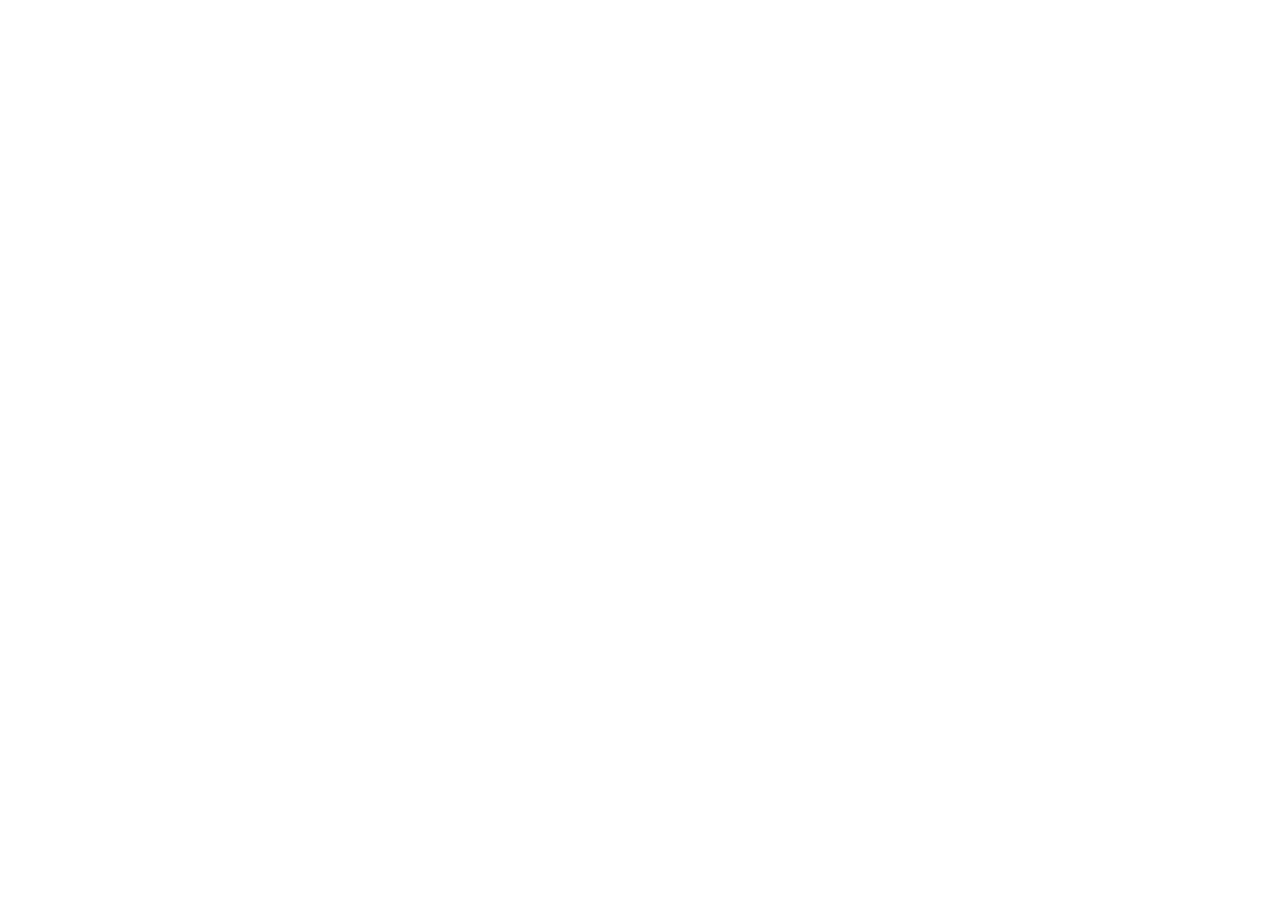
==== payment.html @ 71af873e "Add files via upload" ====
<!DOCTYPE html>
<html lang="pt-br">
<head>
    <meta charset="UTF-8">
    <meta name="viewport" content="width=device-width, initial-scale=1.0">
    <title>TN Fiber - Payment</title>
</head>
<body>
    
</body>
</html>
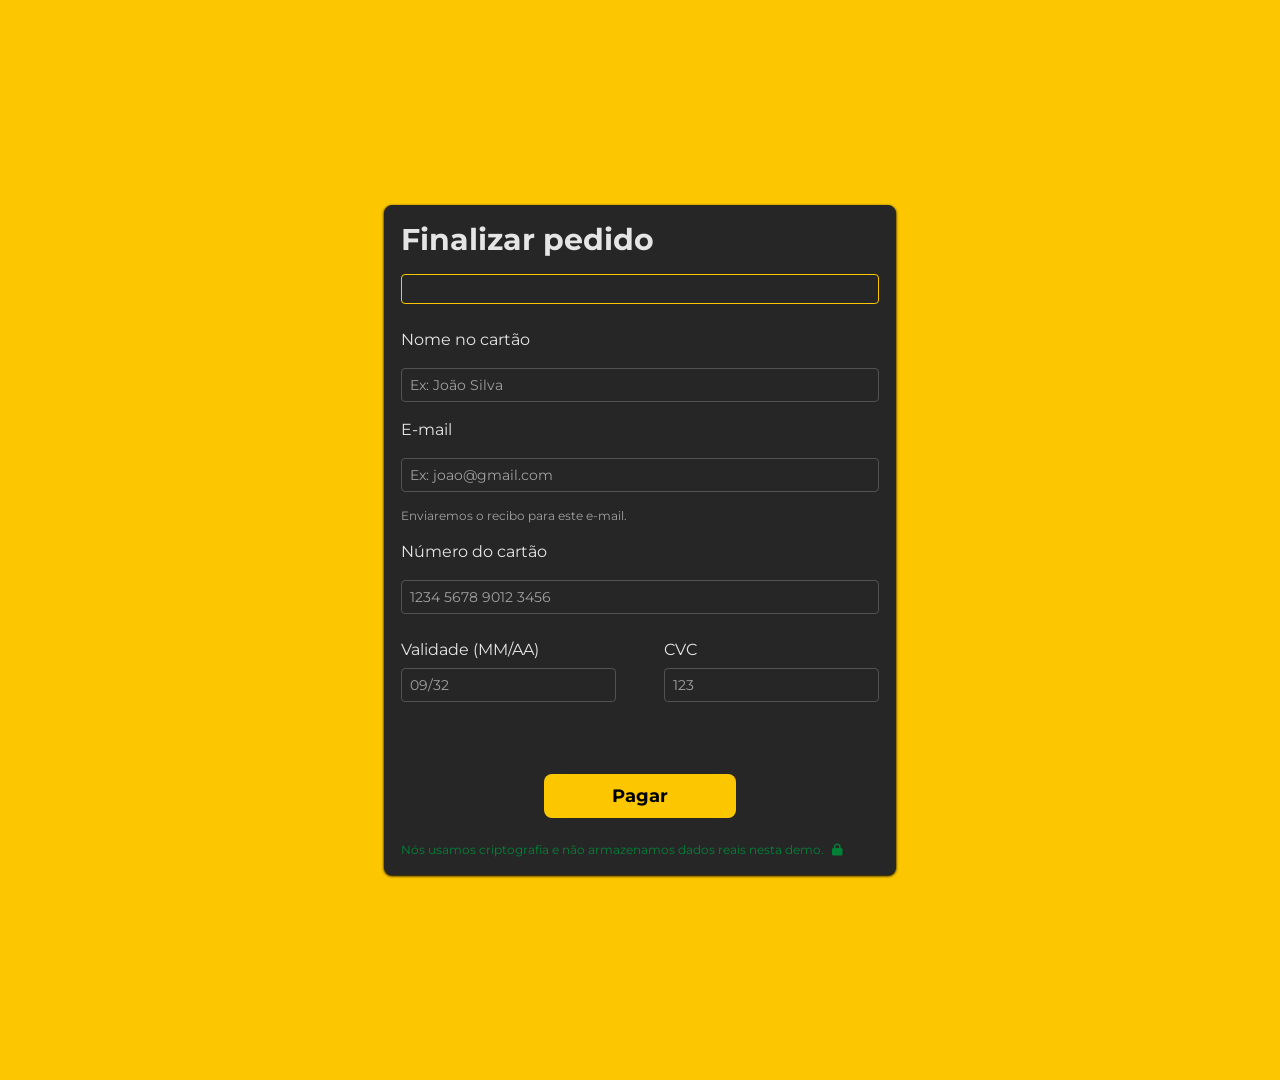
==== commit 9235229d: "Add files via upload" ====
--- a/payment.html
+++ b/payment.html
@@ -3,9 +3,105 @@
 <head>
     <meta charset="UTF-8">
     <meta name="viewport" content="width=device-width, initial-scale=1.0">
+
+    <!-- Google Fonts -->
+    <link rel="preconnect" href="https://fonts.googleapis.com">
+    <link rel="preconnect" href="https://fonts.gstatic.com" crossorigin>
+    <link href="https://fonts.googleapis.com/css2?family=Cinzel:wght@400..900&family=Google+Sans+Code:ital,wght@0,300..800;1,300..800&family=Inconsolata:wght@200..900&family=Montserrat:ital,wght@0,100..900;1,100..900&family=Roboto:ital,wght@0,100..900;1,100..900&display=swap" rel="stylesheet">
+
+    <!-- Font Awesome -->
+    <link rel="stylesheet" href="https://cdnjs.cloudflare.com/ajax/libs/font-awesome/6.7.0/css/all.min.css" integrity="sha512-9xKTRVabjVeZmc+GUW8GgSmcREDunMM+Dt/GrzchfN8tkwHizc5RP4Ok/MXFFy5rIjJjzhndFScTceq5e6GvVQ==" crossorigin="anonymous" referrerpolicy="no-referrer" />
+
+    <!-- Tailwind -->
+    <link rel="stylesheet" href="./output.css">
+
+    <script src="payment.js" defer></script>
+
+    <link rel="stylesheet" href="paymentStyles.css">
+
     <title>TN Fiber - Payment</title>
 </head>
 <body>
-    
+    <main>
+
+        <form>
+            <div class="flex w-full h-screen md:h-[120vh] bg-yellow-400">
+                <div
+                    class="flex flex-col gap-6 w-[90%] md:w-[40%] p-4 m-auto border bg-neutral-800 text-neutral-200 border-neutral-800 rounded-lg shadow-sm shadow-black">
+        
+                    <div class="flex flex-col gap-4">
+                        <h1 class="text-3xl font-bold">Finalizar pedido</h1>
+                        <input
+                            type="text"
+                            id="planoEscolhido"
+                            class="text-sm text-yellow-400 font-bold border rounded-sm py-1 px-4 select-none" readonly>
+                    </div>
+        
+                    <div class="flex flex-col gap-4">
+                        <label>Nome no cartão</label>
+                        <input type="text" placeholder="Ex: João Silva"
+                            class="border border-neutral-600 rounded-sm py-1.5 px-2 text-sm text-yellow-400 placeholder:text-neutral-400">
+        
+                        <label>E-mail</label>
+                        <input type="text" placeholder="Ex: joao@gmail.com"
+                            class="border border-neutral-600 rounded-sm py-1.5 px-2 text-sm text-yellow-400 placeholder:text-neutral-400">
+        
+                        <p class="text-xs text-neutral-400">Enviaremos o recibo para este e-mail.</p>
+        
+                        <label>Número do cartão</label>
+                        <input type="text" maxlength="19" placeholder="1234 5678 9012 3456"
+                            class="border border-neutral-600 rounded-sm py-1.5 px-2 text-sm text-yellow-400 placeholder:text-neutral-400"
+                            id="cardNumber">
+                    </div>
+        
+                    <div>
+                        <div class="grid grid-cols-2 gap-12">
+        
+                            <div class="flex flex-col gap-1.5">
+                                <label>Validade (MM/AA)</label>
+                                <input
+                                    type="text"
+                                    maxlength="5"
+                                    placeholder="09/32"
+                                    class="border border-neutral-600 rounded-sm py-1.5 px-2 text-sm text-yellow-400 placeholder:text-neutral-400"
+                                    id="validate">
+                            </div>
+        
+                            <div class="flex flex-col gap-1.5">
+                                <label>CVC</label>
+                                <input
+                                    type="text"
+                                    maxlength="3"
+                                    placeholder="123"
+                                    class="border border-neutral-600 rounded-sm py-1.5 px-2 text-sm text-yellow-400 placeholder:text-neutral-400">
+                            </div>
+                        </div>
+                    </div>
+        
+                    <div class="flex w-full mt-12">
+                        <button
+                            type="submit"
+                            class="w-[40%] m-auto text-lg text-black font-bold py-2 bg-yellow-400 rounded-lg cursor-pointer">
+                            Pagar
+                        </button>
+                    </div>
+        
+                    <div class="flex items-center gap-2 select-none">
+                        <p class="flex justify-center text-xs text-green-700">Nós usamos criptografia e não armazenamos dados reais nesta demo.</p>
+                        <i class="fa-solid fa-lock text-xs text-green-700"></i>
+                    </div>
+        
+                </div>
+            </div>
+        </form>
+    </main>
+
+    <script>
+        const params = new URLSearchParams(window.location.search)
+        const plano = params.get('plano')
+
+        document.getElementById('planoEscolhido').value = plano
+    </script>
+
 </body>
 </html>
--- a/output.css
+++ b/output.css
@@ -0,0 +1,1374 @@
+/*! tailwindcss v4.1.17 | MIT License | https://tailwindcss.com */
+@layer properties;
+@layer theme, base, components, utilities;
+@layer theme {
+  :root, :host {
+    --font-sans: ui-sans-serif, system-ui, sans-serif, "Apple Color Emoji",
+      "Segoe UI Emoji", "Segoe UI Symbol", "Noto Color Emoji";
+    --font-mono: ui-monospace, SFMono-Regular, Menlo, Monaco, Consolas, "Liberation Mono",
+      "Courier New", monospace;
+    --color-red-600: oklch(57.7% 0.245 27.325);
+    --color-red-700: oklch(50.5% 0.213 27.518);
+    --color-yellow-400: oklch(85.2% 0.199 91.936);
+    --color-yellow-500: oklch(79.5% 0.184 86.047);
+    --color-green-700: oklch(52.7% 0.154 150.069);
+    --color-green-800: oklch(44.8% 0.119 151.328);
+    --color-green-900: oklch(39.3% 0.095 152.535);
+    --color-gray-500: oklch(55.1% 0.027 264.364);
+    --color-gray-600: oklch(44.6% 0.03 256.802);
+    --color-neutral-100: oklch(97% 0 0);
+    --color-neutral-200: oklch(92.2% 0 0);
+    --color-neutral-300: oklch(87% 0 0);
+    --color-neutral-400: oklch(70.8% 0 0);
+    --color-neutral-600: oklch(43.9% 0 0);
+    --color-neutral-800: oklch(26.9% 0 0);
+    --color-neutral-900: oklch(20.5% 0 0);
+    --color-black: #000;
+    --color-white: #fff;
+    --spacing: 0.25rem;
+    --text-xs: 0.75rem;
+    --text-xs--line-height: calc(1 / 0.75);
+    --text-sm: 0.875rem;
+    --text-sm--line-height: calc(1.25 / 0.875);
+    --text-lg: 1.125rem;
+    --text-lg--line-height: calc(1.75 / 1.125);
+    --text-xl: 1.25rem;
+    --text-xl--line-height: calc(1.75 / 1.25);
+    --text-2xl: 1.5rem;
+    --text-2xl--line-height: calc(2 / 1.5);
+    --text-3xl: 1.875rem;
+    --text-3xl--line-height: calc(2.25 / 1.875);
+    --text-4xl: 2.25rem;
+    --text-4xl--line-height: calc(2.5 / 2.25);
+    --text-5xl: 3rem;
+    --text-5xl--line-height: 1;
+    --font-weight-semibold: 600;
+    --font-weight-bold: 700;
+    --radius-sm: 0.25rem;
+    --radius-lg: 0.5rem;
+    --radius-xl: 0.75rem;
+    --radius-2xl: 1rem;
+    --radius-3xl: 1.5rem;
+    --ease-in-out: cubic-bezier(0.4, 0, 0.2, 1);
+    --default-transition-duration: 150ms;
+    --default-transition-timing-function: cubic-bezier(0.4, 0, 0.2, 1);
+    --default-font-family: var(--font-sans);
+    --default-mono-font-family: var(--font-mono);
+  }
+}
+@layer base {
+  *, ::after, ::before, ::backdrop, ::file-selector-button {
+    box-sizing: border-box;
+    margin: 0;
+    padding: 0;
+    border: 0 solid;
+  }
+  html, :host {
+    line-height: 1.5;
+    -webkit-text-size-adjust: 100%;
+    tab-size: 4;
+    font-family: var(--default-font-family, ui-sans-serif, system-ui, sans-serif, "Apple Color Emoji", "Segoe UI Emoji", "Segoe UI Symbol", "Noto Color Emoji");
+    font-feature-settings: var(--default-font-feature-settings, normal);
+    font-variation-settings: var(--default-font-variation-settings, normal);
+    -webkit-tap-highlight-color: transparent;
+  }
+  hr {
+    height: 0;
+    color: inherit;
+    border-top-width: 1px;
+  }
+  abbr:where([title]) {
+    -webkit-text-decoration: underline dotted;
+    text-decoration: underline dotted;
+  }
+  h1, h2, h3, h4, h5, h6 {
+    font-size: inherit;
+    font-weight: inherit;
+  }
+  a {
+    color: inherit;
+    -webkit-text-decoration: inherit;
+    text-decoration: inherit;
+  }
+  b, strong {
+    font-weight: bolder;
+  }
+  code, kbd, samp, pre {
+    font-family: var(--default-mono-font-family, ui-monospace, SFMono-Regular, Menlo, Monaco, Consolas, "Liberation Mono", "Courier New", monospace);
+    font-feature-settings: var(--default-mono-font-feature-settings, normal);
+    font-variation-settings: var(--default-mono-font-variation-settings, normal);
+    font-size: 1em;
+  }
+  small {
+    font-size: 80%;
+  }
+  sub, sup {
+    font-size: 75%;
+    line-height: 0;
+    position: relative;
+    vertical-align: baseline;
+  }
+  sub {
+    bottom: -0.25em;
+  }
+  sup {
+    top: -0.5em;
+  }
+  table {
+    text-indent: 0;
+    border-color: inherit;
+    border-collapse: collapse;
+  }
+  :-moz-focusring {
+    outline: auto;
+  }
+  progress {
+    vertical-align: baseline;
+  }
+  summary {
+    display: list-item;
+  }
+  ol, ul, menu {
+    list-style: none;
+  }
+  img, svg, video, canvas, audio, iframe, embed, object {
+    display: block;
+    vertical-align: middle;
+  }
+  img, video {
+    max-width: 100%;
+    height: auto;
+  }
+  button, input, select, optgroup, textarea, ::file-selector-button {
+    font: inherit;
+    font-feature-settings: inherit;
+    font-variation-settings: inherit;
+    letter-spacing: inherit;
+    color: inherit;
+    border-radius: 0;
+    background-color: transparent;
+    opacity: 1;
+  }
+  :where(select:is([multiple], [size])) optgroup {
+    font-weight: bolder;
+  }
+  :where(select:is([multiple], [size])) optgroup option {
+    padding-inline-start: 20px;
+  }
+  ::file-selector-button {
+    margin-inline-end: 4px;
+  }
+  ::placeholder {
+    opacity: 1;
+  }
+  @supports (not (-webkit-appearance: -apple-pay-button))  or (contain-intrinsic-size: 1px) {
+    ::placeholder {
+      color: currentcolor;
+      @supports (color: color-mix(in lab, red, red)) {
+        color: color-mix(in oklab, currentcolor 50%, transparent);
+      }
+    }
+  }
+  textarea {
+    resize: vertical;
+  }
+  ::-webkit-search-decoration {
+    -webkit-appearance: none;
+  }
+  ::-webkit-date-and-time-value {
+    min-height: 1lh;
+    text-align: inherit;
+  }
+  ::-webkit-datetime-edit {
+    display: inline-flex;
+  }
+  ::-webkit-datetime-edit-fields-wrapper {
+    padding: 0;
+  }
+  ::-webkit-datetime-edit, ::-webkit-datetime-edit-year-field, ::-webkit-datetime-edit-month-field, ::-webkit-datetime-edit-day-field, ::-webkit-datetime-edit-hour-field, ::-webkit-datetime-edit-minute-field, ::-webkit-datetime-edit-second-field, ::-webkit-datetime-edit-millisecond-field, ::-webkit-datetime-edit-meridiem-field {
+    padding-block: 0;
+  }
+  ::-webkit-calendar-picker-indicator {
+    line-height: 1;
+  }
+  :-moz-ui-invalid {
+    box-shadow: none;
+  }
+  button, input:where([type="button"], [type="reset"], [type="submit"]), ::file-selector-button {
+    appearance: button;
+  }
+  ::-webkit-inner-spin-button, ::-webkit-outer-spin-button {
+    height: auto;
+  }
+  [hidden]:where(:not([hidden="until-found"])) {
+    display: none !important;
+  }
+}
+@layer utilities {
+  .invisible {
+    visibility: hidden;
+  }
+  .fixed {
+    position: fixed;
+  }
+  .relative {
+    position: relative;
+  }
+  .top-0 {
+    top: calc(var(--spacing) * 0);
+  }
+  .z-50 {
+    z-index: 50;
+  }
+  .container {
+    width: 100%;
+    @media (width >= 40rem) {
+      max-width: 40rem;
+    }
+    @media (width >= 48rem) {
+      max-width: 48rem;
+    }
+    @media (width >= 64rem) {
+      max-width: 64rem;
+    }
+    @media (width >= 80rem) {
+      max-width: 80rem;
+    }
+    @media (width >= 96rem) {
+      max-width: 96rem;
+    }
+  }
+  .m-0 {
+    margin: calc(var(--spacing) * 0);
+  }
+  .m-auto {
+    margin: auto;
+  }
+  .mx-auto {
+    margin-inline: auto;
+  }
+  .my-2 {
+    margin-block: calc(var(--spacing) * 2);
+  }
+  .mt-4 {
+    margin-top: calc(var(--spacing) * 4);
+  }
+  .mt-12 {
+    margin-top: calc(var(--spacing) * 12);
+  }
+  .mt-20 {
+    margin-top: calc(var(--spacing) * 20);
+  }
+  .mb-10 {
+    margin-bottom: calc(var(--spacing) * 10);
+  }
+  .mb-12 {
+    margin-bottom: calc(var(--spacing) * 12);
+  }
+  .mb-24 {
+    margin-bottom: calc(var(--spacing) * 24);
+  }
+  .mb-36 {
+    margin-bottom: calc(var(--spacing) * 36);
+  }
+  .flex {
+    display: flex;
+  }
+  .grid {
+    display: grid;
+  }
+  .hidden {
+    display: none;
+  }
+  .inline-block {
+    display: inline-block;
+  }
+  .h-14 {
+    height: calc(var(--spacing) * 14);
+  }
+  .h-24 {
+    height: calc(var(--spacing) * 24);
+  }
+  .h-fit {
+    height: fit-content;
+  }
+  .h-screen {
+    height: 100vh;
+  }
+  .w-2\/4 {
+    width: calc(2/4 * 100%);
+  }
+  .w-9\/12 {
+    width: calc(9/12 * 100%);
+  }
+  .w-14 {
+    width: calc(var(--spacing) * 14);
+  }
+  .w-\[40\%\] {
+    width: 40%;
+  }
+  .w-\[80\%\] {
+    width: 80%;
+  }
+  .w-\[90\%\] {
+    width: 90%;
+  }
+  .w-\[95\%\] {
+    width: 95%;
+  }
+  .w-fit {
+    width: fit-content;
+  }
+  .w-full {
+    width: 100%;
+  }
+  .max-w-full {
+    max-width: 100%;
+  }
+  .min-w-full {
+    min-width: 100%;
+  }
+  .transform {
+    transform: var(--tw-rotate-x,) var(--tw-rotate-y,) var(--tw-rotate-z,) var(--tw-skew-x,) var(--tw-skew-y,);
+  }
+  .cursor-default {
+    cursor: default;
+  }
+  .cursor-pointer {
+    cursor: pointer;
+  }
+  .scroll-mt-44 {
+    scroll-margin-top: calc(var(--spacing) * 44);
+  }
+  .scroll-mt-48 {
+    scroll-margin-top: calc(var(--spacing) * 48);
+  }
+  .scroll-mt-52 {
+    scroll-margin-top: calc(var(--spacing) * 52);
+  }
+  .grid-cols-1 {
+    grid-template-columns: repeat(1, minmax(0, 1fr));
+  }
+  .grid-cols-2 {
+    grid-template-columns: repeat(2, minmax(0, 1fr));
+  }
+  .flex-col {
+    flex-direction: column;
+  }
+  .flex-row {
+    flex-direction: row;
+  }
+  .items-center {
+    align-items: center;
+  }
+  .justify-between {
+    justify-content: space-between;
+  }
+  .justify-center {
+    justify-content: center;
+  }
+  .justify-end {
+    justify-content: flex-end;
+  }
+  .justify-start {
+    justify-content: flex-start;
+  }
+  .gap-1\.5 {
+    gap: calc(var(--spacing) * 1.5);
+  }
+  .gap-2 {
+    gap: calc(var(--spacing) * 2);
+  }
+  .gap-4 {
+    gap: calc(var(--spacing) * 4);
+  }
+  .gap-6 {
+    gap: calc(var(--spacing) * 6);
+  }
+  .gap-10 {
+    gap: calc(var(--spacing) * 10);
+  }
+  .gap-12 {
+    gap: calc(var(--spacing) * 12);
+  }
+  .overflow-visible {
+    overflow: visible;
+  }
+  .overflow-x-auto {
+    overflow-x: auto;
+  }
+  .overflow-y-visible {
+    overflow-y: visible;
+  }
+  .rounded-2xl {
+    border-radius: var(--radius-2xl);
+  }
+  .rounded-3xl {
+    border-radius: var(--radius-3xl);
+  }
+  .rounded-lg {
+    border-radius: var(--radius-lg);
+  }
+  .rounded-sm {
+    border-radius: var(--radius-sm);
+  }
+  .rounded-xl {
+    border-radius: var(--radius-xl);
+  }
+  .border {
+    border-style: var(--tw-border-style);
+    border-width: 1px;
+  }
+  .border-t {
+    border-top-style: var(--tw-border-style);
+    border-top-width: 1px;
+  }
+  .border-neutral-200 {
+    border-color: var(--color-neutral-200);
+  }
+  .border-neutral-400 {
+    border-color: var(--color-neutral-400);
+  }
+  .border-neutral-600 {
+    border-color: var(--color-neutral-600);
+  }
+  .border-neutral-800 {
+    border-color: var(--color-neutral-800);
+  }
+  .bg-black {
+    background-color: var(--color-black);
+  }
+  .bg-green-900 {
+    background-color: var(--color-green-900);
+  }
+  .bg-neutral-100 {
+    background-color: var(--color-neutral-100);
+  }
+  .bg-neutral-800 {
+    background-color: var(--color-neutral-800);
+  }
+  .bg-neutral-900 {
+    background-color: var(--color-neutral-900);
+  }
+  .bg-red-700 {
+    background-color: var(--color-red-700);
+  }
+  .bg-white {
+    background-color: var(--color-white);
+  }
+  .bg-yellow-400 {
+    background-color: var(--color-yellow-400);
+  }
+  .p-1 {
+    padding: calc(var(--spacing) * 1);
+  }
+  .p-1\.5 {
+    padding: calc(var(--spacing) * 1.5);
+  }
+  .p-2 {
+    padding: calc(var(--spacing) * 2);
+  }
+  .p-4 {
+    padding: calc(var(--spacing) * 4);
+  }
+  .px-2 {
+    padding-inline: calc(var(--spacing) * 2);
+  }
+  .px-3 {
+    padding-inline: calc(var(--spacing) * 3);
+  }
+  .px-4 {
+    padding-inline: calc(var(--spacing) * 4);
+  }
+  .px-6 {
+    padding-inline: calc(var(--spacing) * 6);
+  }
+  .py-0 {
+    padding-block: calc(var(--spacing) * 0);
+  }
+  .py-1 {
+    padding-block: calc(var(--spacing) * 1);
+  }
+  .py-1\.5 {
+    padding-block: calc(var(--spacing) * 1.5);
+  }
+  .py-2 {
+    padding-block: calc(var(--spacing) * 2);
+  }
+  .py-6 {
+    padding-block: calc(var(--spacing) * 6);
+  }
+  .py-10 {
+    padding-block: calc(var(--spacing) * 10);
+  }
+  .pt-4 {
+    padding-top: calc(var(--spacing) * 4);
+  }
+  .pt-44 {
+    padding-top: calc(var(--spacing) * 44);
+  }
+  .pr-0 {
+    padding-right: calc(var(--spacing) * 0);
+  }
+  .pb-4 {
+    padding-bottom: calc(var(--spacing) * 4);
+  }
+  .text-center {
+    text-align: center;
+  }
+  .text-justify {
+    text-align: justify;
+  }
+  .text-2xl {
+    font-size: var(--text-2xl);
+    line-height: var(--tw-leading, var(--text-2xl--line-height));
+  }
+  .text-3xl {
+    font-size: var(--text-3xl);
+    line-height: var(--tw-leading, var(--text-3xl--line-height));
+  }
+  .text-4xl {
+    font-size: var(--text-4xl);
+    line-height: var(--tw-leading, var(--text-4xl--line-height));
+  }
+  .text-5xl {
+    font-size: var(--text-5xl);
+    line-height: var(--tw-leading, var(--text-5xl--line-height));
+  }
+  .text-lg {
+    font-size: var(--text-lg);
+    line-height: var(--tw-leading, var(--text-lg--line-height));
+  }
+  .text-sm {
+    font-size: var(--text-sm);
+    line-height: var(--tw-leading, var(--text-sm--line-height));
+  }
+  .text-xl {
+    font-size: var(--text-xl);
+    line-height: var(--tw-leading, var(--text-xl--line-height));
+  }
+  .text-xs {
+    font-size: var(--text-xs);
+    line-height: var(--tw-leading, var(--text-xs--line-height));
+  }
+  .text-\[12px\] {
+    font-size: 12px;
+  }
+  .font-bold {
+    --tw-font-weight: var(--font-weight-bold);
+    font-weight: var(--font-weight-bold);
+  }
+  .font-semibold {
+    --tw-font-weight: var(--font-weight-semibold);
+    font-weight: var(--font-weight-semibold);
+  }
+  .text-black {
+    color: var(--color-black);
+  }
+  .text-green-700 {
+    color: var(--color-green-700);
+  }
+  .text-neutral-100 {
+    color: var(--color-neutral-100);
+  }
+  .text-neutral-200 {
+    color: var(--color-neutral-200);
+  }
+  .text-neutral-400 {
+    color: var(--color-neutral-400);
+  }
+  .text-red-700 {
+    color: var(--color-red-700);
+  }
+  .text-white {
+    color: var(--color-white);
+  }
+  .text-yellow-400 {
+    color: var(--color-yellow-400);
+  }
+  .text-yellow-500 {
+    color: var(--color-yellow-500);
+  }
+  .underline {
+    text-decoration-line: underline;
+  }
+  .opacity-0 {
+    opacity: 0%;
+  }
+  .shadow-sm {
+    --tw-shadow: 0 1px 3px 0 var(--tw-shadow-color, rgb(0 0 0 / 0.1)), 0 1px 2px -1px var(--tw-shadow-color, rgb(0 0 0 / 0.1));
+    box-shadow: var(--tw-inset-shadow), var(--tw-inset-ring-shadow), var(--tw-ring-offset-shadow), var(--tw-ring-shadow), var(--tw-shadow);
+  }
+  .shadow-xs {
+    --tw-shadow: 0 1px 2px 0 var(--tw-shadow-color, rgb(0 0 0 / 0.05));
+    box-shadow: var(--tw-inset-shadow), var(--tw-inset-ring-shadow), var(--tw-ring-offset-shadow), var(--tw-ring-shadow), var(--tw-shadow);
+  }
+  .shadow-black {
+    --tw-shadow-color: #000;
+    @supports (color: color-mix(in lab, red, red)) {
+      --tw-shadow-color: color-mix(in oklab, var(--color-black) var(--tw-shadow-alpha), transparent);
+    }
+  }
+  .shadow-neutral-300 {
+    --tw-shadow-color: oklch(87% 0 0);
+    @supports (color: color-mix(in lab, red, red)) {
+      --tw-shadow-color: color-mix(in oklab, var(--color-neutral-300) var(--tw-shadow-alpha), transparent);
+    }
+  }
+  .shadow-neutral-800 {
+    --tw-shadow-color: oklch(26.9% 0 0);
+    @supports (color: color-mix(in lab, red, red)) {
+      --tw-shadow-color: color-mix(in oklab, var(--color-neutral-800) var(--tw-shadow-alpha), transparent);
+    }
+  }
+  .transition {
+    transition-property: color, background-color, border-color, outline-color, text-decoration-color, fill, stroke, --tw-gradient-from, --tw-gradient-via, --tw-gradient-to, opacity, box-shadow, transform, translate, scale, rotate, filter, -webkit-backdrop-filter, backdrop-filter, display, content-visibility, overlay, pointer-events;
+    transition-timing-function: var(--tw-ease, var(--default-transition-timing-function));
+    transition-duration: var(--tw-duration, var(--default-transition-duration));
+  }
+  .transition-all {
+    transition-property: all;
+    transition-timing-function: var(--tw-ease, var(--default-transition-timing-function));
+    transition-duration: var(--tw-duration, var(--default-transition-duration));
+  }
+  .transition-transform {
+    transition-property: transform, translate, scale, rotate;
+    transition-timing-function: var(--tw-ease, var(--default-transition-timing-function));
+    transition-duration: var(--tw-duration, var(--default-transition-duration));
+  }
+  .duration-300 {
+    --tw-duration: 300ms;
+    transition-duration: 300ms;
+  }
+  .duration-500 {
+    --tw-duration: 500ms;
+    transition-duration: 500ms;
+  }
+  .ease-in-out {
+    --tw-ease: var(--ease-in-out);
+    transition-timing-function: var(--ease-in-out);
+  }
+  .outline-none {
+    --tw-outline-style: none;
+    outline-style: none;
+  }
+  .select-none {
+    -webkit-user-select: none;
+    user-select: none;
+  }
+  .placeholder\:text-sm {
+    &::placeholder {
+      font-size: var(--text-sm);
+      line-height: var(--tw-leading, var(--text-sm--line-height));
+    }
+  }
+  .placeholder\:text-gray-500 {
+    &::placeholder {
+      color: var(--color-gray-500);
+    }
+  }
+  .placeholder\:text-gray-600 {
+    &::placeholder {
+      color: var(--color-gray-600);
+    }
+  }
+  .placeholder\:text-neutral-400 {
+    &::placeholder {
+      color: var(--color-neutral-400);
+    }
+  }
+  .hover\:bg-red-600 {
+    &:hover {
+      @media (hover: hover) {
+        background-color: var(--color-red-600);
+      }
+    }
+  }
+  .hover\:text-green-800 {
+    &:hover {
+      @media (hover: hover) {
+        color: var(--color-green-800);
+      }
+    }
+  }
+  .hover\:text-neutral-200 {
+    &:hover {
+      @media (hover: hover) {
+        color: var(--color-neutral-200);
+      }
+    }
+  }
+  .hover\:text-yellow-400 {
+    &:hover {
+      @media (hover: hover) {
+        color: var(--color-yellow-400);
+      }
+    }
+  }
+  .md\:visible {
+    @media (width >= 48rem) {
+      visibility: visible;
+    }
+  }
+  .md\:m-0 {
+    @media (width >= 48rem) {
+      margin: calc(var(--spacing) * 0);
+    }
+  }
+  .md\:m-auto {
+    @media (width >= 48rem) {
+      margin: auto;
+    }
+  }
+  .md\:mt-24 {
+    @media (width >= 48rem) {
+      margin-top: calc(var(--spacing) * 24);
+    }
+  }
+  .md\:mt-30 {
+    @media (width >= 48rem) {
+      margin-top: calc(var(--spacing) * 30);
+    }
+  }
+  .md\:mb-16 {
+    @media (width >= 48rem) {
+      margin-bottom: calc(var(--spacing) * 16);
+    }
+  }
+  .md\:flex {
+    @media (width >= 48rem) {
+      display: flex;
+    }
+  }
+  .md\:hidden {
+    @media (width >= 48rem) {
+      display: none;
+    }
+  }
+  .md\:h-\[120vh\] {
+    @media (width >= 48rem) {
+      height: 120vh;
+    }
+  }
+  .md\:w-2\/4 {
+    @media (width >= 48rem) {
+      width: calc(2/4 * 100%);
+    }
+  }
+  .md\:w-4\/5 {
+    @media (width >= 48rem) {
+      width: calc(4/5 * 100%);
+    }
+  }
+  .md\:w-\[40\%\] {
+    @media (width >= 48rem) {
+      width: 40%;
+    }
+  }
+  .md\:w-\[50\%\] {
+    @media (width >= 48rem) {
+      width: 50%;
+    }
+  }
+  .md\:w-\[75\%\] {
+    @media (width >= 48rem) {
+      width: 75%;
+    }
+  }
+  .md\:w-full {
+    @media (width >= 48rem) {
+      width: 100%;
+    }
+  }
+  .md\:scroll-mt-28 {
+    @media (width >= 48rem) {
+      scroll-margin-top: calc(var(--spacing) * 28);
+    }
+  }
+  .md\:grid-cols-2 {
+    @media (width >= 48rem) {
+      grid-template-columns: repeat(2, minmax(0, 1fr));
+    }
+  }
+  .md\:flex-row {
+    @media (width >= 48rem) {
+      flex-direction: row;
+    }
+  }
+  .md\:flex-row-reverse {
+    @media (width >= 48rem) {
+      flex-direction: row-reverse;
+    }
+  }
+  .md\:items-center {
+    @media (width >= 48rem) {
+      align-items: center;
+    }
+  }
+  .md\:justify-between {
+    @media (width >= 48rem) {
+      justify-content: space-between;
+    }
+  }
+  .md\:justify-center {
+    @media (width >= 48rem) {
+      justify-content: center;
+    }
+  }
+  .md\:justify-start {
+    @media (width >= 48rem) {
+      justify-content: flex-start;
+    }
+  }
+  .md\:gap-4 {
+    @media (width >= 48rem) {
+      gap: calc(var(--spacing) * 4);
+    }
+  }
+  .md\:px-4 {
+    @media (width >= 48rem) {
+      padding-inline: calc(var(--spacing) * 4);
+    }
+  }
+  .md\:px-8 {
+    @media (width >= 48rem) {
+      padding-inline: calc(var(--spacing) * 8);
+    }
+  }
+  .md\:py-20 {
+    @media (width >= 48rem) {
+      padding-block: calc(var(--spacing) * 20);
+    }
+  }
+  .md\:py-24 {
+    @media (width >= 48rem) {
+      padding-block: calc(var(--spacing) * 24);
+    }
+  }
+  .md\:pt-8 {
+    @media (width >= 48rem) {
+      padding-top: calc(var(--spacing) * 8);
+    }
+  }
+  .md\:pt-48 {
+    @media (width >= 48rem) {
+      padding-top: calc(var(--spacing) * 48);
+    }
+  }
+  .md\:pr-0 {
+    @media (width >= 48rem) {
+      padding-right: calc(var(--spacing) * 0);
+    }
+  }
+  .md\:text-center {
+    @media (width >= 48rem) {
+      text-align: center;
+    }
+  }
+  .md\:text-left {
+    @media (width >= 48rem) {
+      text-align: left;
+    }
+  }
+  .md\:text-3xl {
+    @media (width >= 48rem) {
+      font-size: var(--text-3xl);
+      line-height: var(--tw-leading, var(--text-3xl--line-height));
+    }
+  }
+  .md\:text-4xl {
+    @media (width >= 48rem) {
+      font-size: var(--text-4xl);
+      line-height: var(--tw-leading, var(--text-4xl--line-height));
+    }
+  }
+  .md\:text-5xl {
+    @media (width >= 48rem) {
+      font-size: var(--text-5xl);
+      line-height: var(--tw-leading, var(--text-5xl--line-height));
+    }
+  }
+  .md\:text-lg {
+    @media (width >= 48rem) {
+      font-size: var(--text-lg);
+      line-height: var(--tw-leading, var(--text-lg--line-height));
+    }
+  }
+  .md\:text-xl {
+    @media (width >= 48rem) {
+      font-size: var(--text-xl);
+      line-height: var(--tw-leading, var(--text-xl--line-height));
+    }
+  }
+  .md\:text-xs {
+    @media (width >= 48rem) {
+      font-size: var(--text-xs);
+      line-height: var(--tw-leading, var(--text-xs--line-height));
+    }
+  }
+}
+* {
+  box-sizing: border-box;
+}
+:root[data-theme="light"] {
+  --primary: #FDC700;
+  --secundary: #fdc700;
+  --body: #fdc700;
+  --bg-nav: rgba(0, 0, 0, 0.9);
+  --black: #000000;
+  --prev-next: #C10007;
+  --scrollbar-track: #FDC700;
+  --scrollbar-thumb: #e5e5e5;
+  --tn-fiber: #fdc700;
+  --burguer: #fdc700;
+  --container-C2: #222222;
+  --container-C2-txt: #fdc700;
+  --plans: #e5e5e5;
+  --span-plan-bg: #fdc700;
+  --span-plan-txt: #000000;
+  --plan-value: #c11007;
+  --icon-vantag: #fdc700;
+  --icon-vantag-hover: #016630;
+  --contact: #f5f5f5;
+  --contact-btn: #000000;
+  --contact-txt: #fdc700;
+  --white: #e5e5e5;
+}
+:root[data-theme="dark"] {
+  --primary: #e5e5e5;
+  --secundary: #e5e5e5;
+  --body: #212426;
+  --bg-nav: rgba(0,0,0,0.9);
+  --black: #d4d4d4;
+  --prev-next: #fdc700;
+  --scrollbar-thumb: #e5e5e5;
+  --tn-fiber: #fdc700;
+  --burguer: #e5e5e5;
+  --container-C2: #ffc800dd;
+  --container-C2-txt: #111111;
+  --plans: #fdc700;
+  --span-plan-bg: #c10007;
+  --span-plan-txt: #e5e5e5;
+  --plan-value: #c10007;
+  --icon-vantag: #c10007;
+  --icon-vantag-hover: #016630;
+  --contact: #1c1c1c;
+  --contact-btn: #fdc700;
+  --contact-txt: #000000;
+  --white: #e5e5e5;
+}
+::selection {
+  background: var(--black);
+  color: var(--primary);
+}
+::-webkit-scrollbar {
+  width: 8px;
+}
+::-webkit-scrollbar-thumb {
+  background: var(--scrollbar-thumb);
+}
+::-webkit-scrollbar-track {
+  background: var(--scrollbar-track);
+}
+html {
+  scroll-behavior: smooth;
+}
+body {
+  font-family: 'Montserrat', sans-serif;
+  background: var(--body);
+  transition: background 300ms ease-in-out;
+}
+.navbar {
+  background: var(--bg-nav);
+  backdrop-filter: blur(10px);
+  border-radius: 0 0 5px 0;
+}
+.logo h2 {
+  color: var(--primary);
+}
+.tnfiber-mobile {
+  display: none;
+}
+.logo-text {
+  user-select: none;
+  -webkit-user-select: none;
+  -moz-user-select: none;
+  -ms-user-select: none;
+}
+.logo-text h2 span {
+  border-top: 2px solid var(--tn-fiber);
+  border-left: 2px solid var(--tn-fiber);
+}
+.logo-text h2 {
+  color: var(--tn-fiber);
+}
+.tnfiber-mobile h2, .tnfiber-mobile span {
+  color: var(--tn-fiber);
+}
+.nav-options a::after {
+  content: '';
+  position: absolute;
+  bottom: 0;
+  left: 0;
+  width: 0%;
+  height: 2px;
+  background: var(--white);
+  transition: all 300ms ease-in-out;
+}
+.nav-options a:hover::after {
+  width: 100%;
+}
+.nav-options a:hover {
+  transform: scale(1.05);
+}
+.client-aria:hover {
+  transform: scale(1.05);
+}
+.btn-toggle {
+  display: flex;
+  justify-content: center;
+  align-items: center;
+  width: 3rem;
+  height: 1.4rem;
+  background: #4e4e4e;
+  border: none;
+  position: relative;
+  transition: background 300ms;
+}
+.circle {
+  width: 1.2rem;
+  height: 1.2rem;
+  background: #fdc700;
+  border-radius: 50%;
+  position: absolute;
+  left: 2px;
+  transition: transform 300ms;
+}
+[data-theme="dark"] .btn-toggle .circle {
+  transform: translateX(25px);
+}
+.icon {
+  font-size: 1rem;
+  pointer-events: none;
+  transition: opacity 200ms;
+}
+.sun {
+  color: #FDC700;
+  opacity: 0;
+}
+.moon {
+  color: #0053b8;
+  opacity: 1;
+}
+[data-theme="dark"] .sun {
+  opacity: 1;
+}
+[data-theme="dark"] .moon {
+  opacity: 0;
+}
+[data-theme="dark"] .circle {
+  background: #e5e5e5;
+}
+.fibra-optica-C1 h1, .fibra-optica-C1 p {
+  color: var(--black);
+}
+.vantagens div:hover {
+  transform: translateY(-4px);
+}
+.escolha-planos h2, .escolha-planos p {
+  color: var(--black);
+}
+.fibra-optica-C2-plan {
+  background: var(--container-C2);
+}
+.fibra-optica-C2-plan:hover {
+  transform: scale(1.03);
+}
+.fibra-optica-C2-plan h3, .fibra-optica-C2-plan span, .fibra-optica-C2-plan p {
+  color: var(--container-C2-txt);
+}
+.plan-one:hover {
+  transform: translateY(-10px);
+}
+.fibra-optica, .escolha-planos, .plans-grid .justify, .contact {
+  opacity: 0;
+  transform: translateY(40px);
+  transition: opacity 600ms ease-in-out, transform 600ms ease-in-out;
+}
+.fibra-optica, .escolha-planos.active, .plans-grid.active, .justify.active, .contact.active {
+  opacity: 1;
+  transform: translateY(0);
+}
+.burguer {
+  display: none;
+  justify-content: center;
+  flex-direction: column;
+  gap: .2rem;
+  width: 28px;
+  height: 21px;
+  cursor: pointer;
+}
+.burguer span {
+  width: 100%;
+  height: 4px;
+  border-radius: 10px;
+  background: var(--burguer);
+  transition: transform 300ms ease, opacity 100ms ease;
+}
+.burguer.active span:nth-child(1) {
+  transform: translateY(10px) rotate(45deg);
+}
+.burguer.active span:nth-child(2) {
+  opacity: 0;
+}
+.burguer.active span:nth-child(3) {
+  transform: translateY(-5px) rotate(-45deg);
+}
+.nav-options-mobile {
+  display: flex;
+  align-items: center;
+  justify-content: space-between;
+  flex-direction: column;
+  text-align: center;
+  padding: 2rem 1rem;
+  gap: 1rem;
+  width: 50%;
+  height: 30vh;
+  border-radius: 0 0 0 5px;
+  position: absolute;
+  top: 96px;
+  right: 0;
+  background: #000000;
+  opacity: 0;
+  visibility: hidden;
+  transform: translateX(150%);
+  transition: transform 400ms ease-in-out, opacity 600ms ease-in-out;
+}
+.nav-options-mobile.active {
+  display: flex;
+  opacity: 1;
+  transform: translateX(0);
+  visibility: visible;
+}
+.plans-grid {
+  scroll-snap-type: x mandatory;
+  scrollbar-width: none;
+  scroll-behavior: smooth;
+}
+.carrossel::-webkit-scrollbar {
+  display: none;
+}
+.prev, .next {
+  color: var(--prev-next);
+  background: transparent;
+  transition: transform 200ms ease-in-out;
+}
+.prev:hover, .next:hover {
+  transform: scale(1.05);
+}
+.plan-one {
+  flex: 0 0 360px;
+  scroll-snap-align: center;
+  min-width: 300px;
+  background: var(--plans);
+}
+.plan-value {
+  color: var(--plan-value);
+}
+.span-plan {
+  background: var(--span-plan-bg);
+  color: var(--span-plan-txt);
+}
+.icon-vantages {
+  color: var(--icon-vantag);
+}
+.icon-vantages:hover {
+  color: var(--icon-vantag-hover);
+}
+.plan-one a {
+  text-align: center;
+  text-decoration: none;
+  color: #fdc700;
+  background: #000000;
+  transition: background 300ms ease, transform 300ms ease;
+}
+.plan-one a:hover {
+  background: #222222;
+  transform: scale(1.02);
+}
+.about {
+  color: var(--black);
+  background: var(--contact);
+}
+.contact-grid {
+  background: var(--contact);
+}
+.c-grid-one h2, .c-grid-one p {
+  color: var(--black);
+}
+.submit {
+  color: var(--contact-txt);
+  background: var(--contact-btn);
+}
+.submit:hover {
+  transform: scale(1.04);
+}
+.class-brands i:hover {
+  transform: scale(1.05);
+}
+.warningMsg.active {
+  opacity: 1;
+}
+textarea {
+  resize: none;
+}
+@media (max-width: 768px) {
+  .navbar {
+    border-radius: 0;
+  }
+  .burguer {
+    display: flex;
+  }
+  .plans-grid {
+    width: 100%;
+  }
+  .plan-one {
+    flex: 0 0 245px;
+    min-width: 200px;
+    scroll-snap-align: center;
+  }
+  .tnfiber-mobile {
+    display: flex;
+  }
+}
+@property --tw-rotate-x {
+  syntax: "*";
+  inherits: false;
+}
+@property --tw-rotate-y {
+  syntax: "*";
+  inherits: false;
+}
+@property --tw-rotate-z {
+  syntax: "*";
+  inherits: false;
+}
+@property --tw-skew-x {
+  syntax: "*";
+  inherits: false;
+}
+@property --tw-skew-y {
+  syntax: "*";
+  inherits: false;
+}
+@property --tw-border-style {
+  syntax: "*";
+  inherits: false;
+  initial-value: solid;
+}
+@property --tw-font-weight {
+  syntax: "*";
+  inherits: false;
+}
+@property --tw-shadow {
+  syntax: "*";
+  inherits: false;
+  initial-value: 0 0 #0000;
+}
+@property --tw-shadow-color {
+  syntax: "*";
+  inherits: false;
+}
+@property --tw-shadow-alpha {
+  syntax: "<percentage>";
+  inherits: false;
+  initial-value: 100%;
+}
+@property --tw-inset-shadow {
+  syntax: "*";
+  inherits: false;
+  initial-value: 0 0 #0000;
+}
+@property --tw-inset-shadow-color {
+  syntax: "*";
+  inherits: false;
+}
+@property --tw-inset-shadow-alpha {
+  syntax: "<percentage>";
+  inherits: false;
+  initial-value: 100%;
+}
+@property --tw-ring-color {
+  syntax: "*";
+  inherits: false;
+}
+@property --tw-ring-shadow {
+  syntax: "*";
+  inherits: false;
+  initial-value: 0 0 #0000;
+}
+@property --tw-inset-ring-color {
+  syntax: "*";
+  inherits: false;
+}
+@property --tw-inset-ring-shadow {
+  syntax: "*";
+  inherits: false;
+  initial-value: 0 0 #0000;
+}
+@property --tw-ring-inset {
+  syntax: "*";
+  inherits: false;
+}
+@property --tw-ring-offset-width {
+  syntax: "<length>";
+  inherits: false;
+  initial-value: 0px;
+}
+@property --tw-ring-offset-color {
+  syntax: "*";
+  inherits: false;
+  initial-value: #fff;
+}
+@property --tw-ring-offset-shadow {
+  syntax: "*";
+  inherits: false;
+  initial-value: 0 0 #0000;
+}
+@property --tw-duration {
+  syntax: "*";
+  inherits: false;
+}
+@property --tw-ease {
+  syntax: "*";
+  inherits: false;
+}
+@layer properties {
+  @supports ((-webkit-hyphens: none) and (not (margin-trim: inline))) or ((-moz-orient: inline) and (not (color:rgb(from red r g b)))) {
+    *, ::before, ::after, ::backdrop {
+      --tw-rotate-x: initial;
+      --tw-rotate-y: initial;
+      --tw-rotate-z: initial;
+      --tw-skew-x: initial;
+      --tw-skew-y: initial;
+      --tw-border-style: solid;
+      --tw-font-weight: initial;
+      --tw-shadow: 0 0 #0000;
+      --tw-shadow-color: initial;
+      --tw-shadow-alpha: 100%;
+      --tw-inset-shadow: 0 0 #0000;
+      --tw-inset-shadow-color: initial;
+      --tw-inset-shadow-alpha: 100%;
+      --tw-ring-color: initial;
+      --tw-ring-shadow: 0 0 #0000;
+      --tw-inset-ring-color: initial;
+      --tw-inset-ring-shadow: 0 0 #0000;
+      --tw-ring-inset: initial;
+      --tw-ring-offset-width: 0px;
+      --tw-ring-offset-color: #fff;
+      --tw-ring-offset-shadow: 0 0 #0000;
+      --tw-duration: initial;
+      --tw-ease: initial;
+    }
+  }
+}
--- a/paymentStyles.css
+++ b/paymentStyles.css
@@ -0,0 +1,26 @@
+* {
+    box-sizing: border-box;
+}
+
+::-webkit-scrollbar {
+    display: none;
+    width: 10px;
+}
+
+::selection {
+    color: #000000;
+    background: #FDC700;
+}
+
+body {
+    font-family: 'Montserrat', sans-serif;
+}
+
+input {
+    transition: border 200ms ease-in-out;
+}
+
+input:focus {
+    outline: none;
+    border-color: #FDC700;
+}
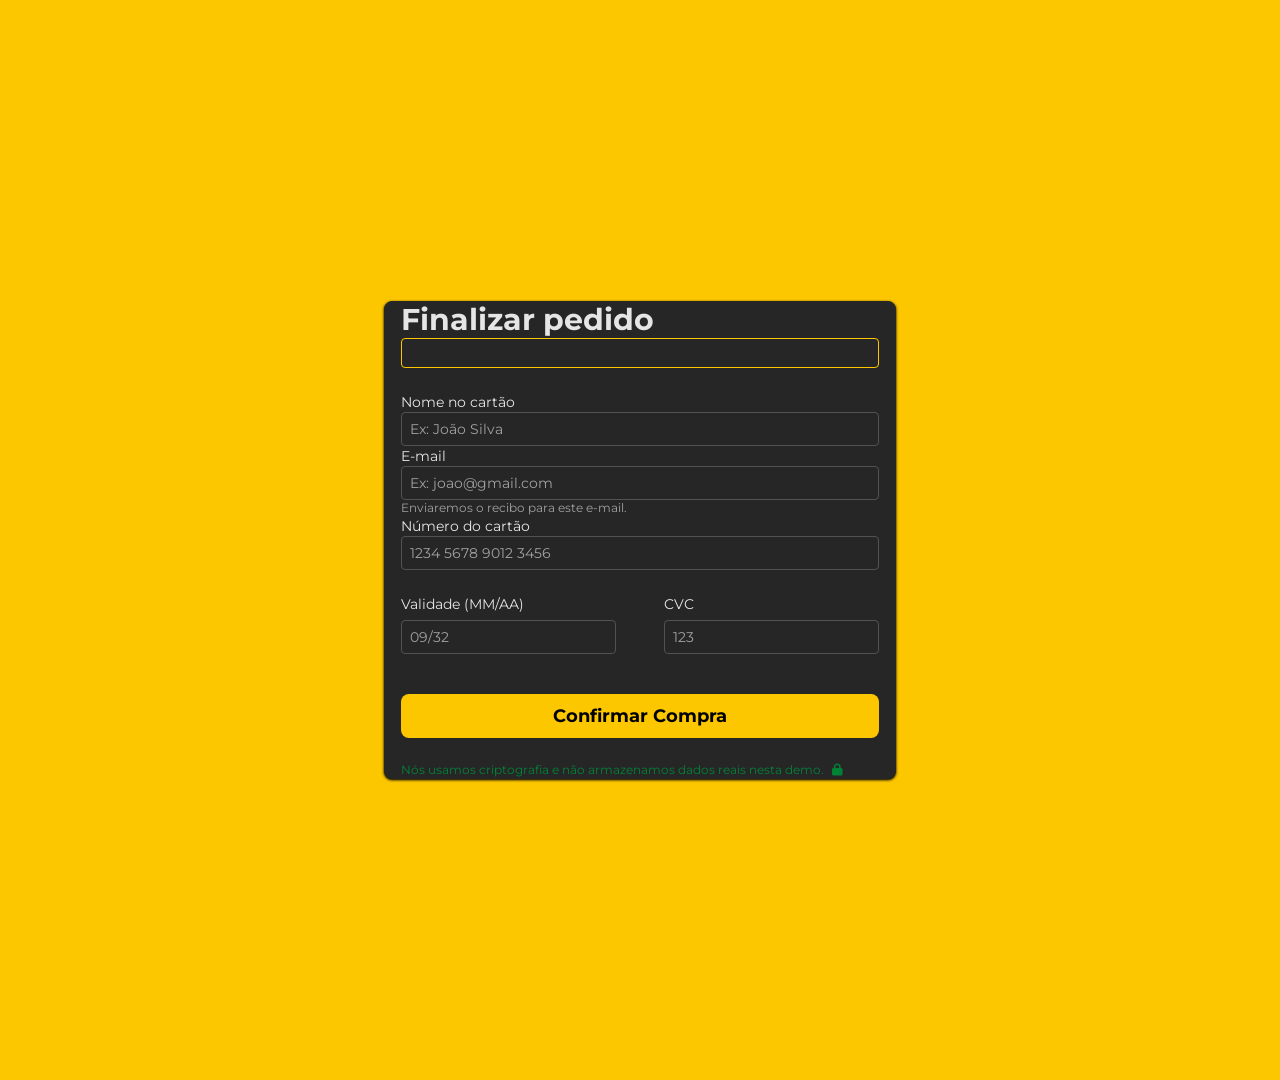
==== commit f5cc3489: "Add files via upload" ====
--- a/payment.html
+++ b/payment.html
@@ -15,6 +15,9 @@
     <!-- Tailwind -->
     <link rel="stylesheet" href="./output.css">
 
+    <!-- Icon -->
+    <link rel="shortcut icon" href="tnfiber.png" type="image/x-icon">
+
     <script src="payment.js" defer></script>
 
     <link rel="stylesheet" href="paymentStyles.css">
@@ -23,74 +26,63 @@
 </head>
 <body>
     <main>
-
         <form>
             <div class="flex w-full h-screen md:h-[120vh] bg-yellow-400">
-                <div
-                    class="flex flex-col gap-6 w-[90%] md:w-[40%] p-4 m-auto border bg-neutral-800 text-neutral-200 border-neutral-800 rounded-lg shadow-sm shadow-black">
-        
-                    <div class="flex flex-col gap-4">
+                <div class="flex flex-col gap-6 w-[90%] md:w-[40%] py-8 px-4 m-auto border bg-neutral-800 text-neutral-200 border-neutral-800 rounded-lg shadow-sm shadow-black">
+    
+                    <div class="flex flex-col gap-2.5">
                         <h1 class="text-3xl font-bold">Finalizar pedido</h1>
-                        <input
-                            type="text"
-                            id="planoEscolhido"
-                            class="text-sm text-yellow-400 font-bold border rounded-sm py-1 px-4 select-none" readonly>
+                        <input type="text" id="planoEscolhido"
+                               class="text-sm text-yellow-400 font-bold border rounded-sm py-1 px-4 select-none" readonly>
                     </div>
-        
-                    <div class="flex flex-col gap-4">
-                        <label>Nome no cartão</label>
+    
+                    <div class="flex flex-col gap-2.5">
+                        <label class="text-sm">Nome no cartão</label>
                         <input type="text" placeholder="Ex: João Silva"
-                            class="border border-neutral-600 rounded-sm py-1.5 px-2 text-sm text-yellow-400 placeholder:text-neutral-400">
-        
-                        <label>E-mail</label>
+                               class="border border-neutral-600 rounded-sm py-1.5 px-2 text-sm text-yellow-400 placeholder:text-neutral-400">
+    
+                        <label class="text-sm">E-mail</label>
                         <input type="text" placeholder="Ex: joao@gmail.com"
-                            class="border border-neutral-600 rounded-sm py-1.5 px-2 text-sm text-yellow-400 placeholder:text-neutral-400">
-        
+                               class="border border-neutral-600 rounded-sm py-1.5 px-2 text-sm text-yellow-400 placeholder:text-neutral-400">
+    
                         <p class="text-xs text-neutral-400">Enviaremos o recibo para este e-mail.</p>
-        
-                        <label>Número do cartão</label>
+    
+                        <label class="text-sm">Número do cartão</label>
                         <input type="text" maxlength="19" placeholder="1234 5678 9012 3456"
-                            class="border border-neutral-600 rounded-sm py-1.5 px-2 text-sm text-yellow-400 placeholder:text-neutral-400"
-                            id="cardNumber">
+                               class="border border-neutral-600 rounded-sm py-1.5 px-2 text-sm text-yellow-400 placeholder:text-neutral-400"
+                               id="cardNumber">
                     </div>
-        
+    
                     <div>
-                        <div class="grid grid-cols-2 gap-12">
-        
+                        <div class="grid grid-cols-2 gap-12 items-center">
+    
                             <div class="flex flex-col gap-1.5">
-                                <label>Validade (MM/AA)</label>
-                                <input
-                                    type="text"
-                                    maxlength="5"
-                                    placeholder="09/32"
+                                <label class="text-sm">Validade (MM/AA)</label>
+                                <input type="text" maxlength="5" placeholder="09/32"
                                     class="border border-neutral-600 rounded-sm py-1.5 px-2 text-sm text-yellow-400 placeholder:text-neutral-400"
                                     id="validate">
                             </div>
-        
+    
                             <div class="flex flex-col gap-1.5">
-                                <label>CVC</label>
-                                <input
-                                    type="text"
-                                    maxlength="3"
-                                    placeholder="123"
+                                <label class="text-sm">CVC</label>
+                                <input type="text" maxlength="3" placeholder="123"
                                     class="border border-neutral-600 rounded-sm py-1.5 px-2 text-sm text-yellow-400 placeholder:text-neutral-400">
                             </div>
                         </div>
                     </div>
-        
-                    <div class="flex w-full mt-12">
-                        <button
-                            type="submit"
-                            class="w-[40%] m-auto text-lg text-black font-bold py-2 bg-yellow-400 rounded-lg cursor-pointer">
-                            Pagar
+    
+                    <div class="flex w-full mt-4">
+                        <button type="submit"
+                                class="w-full py-2 text-lg text-black bg-yellow-400 font-bold rounded-lg cursor-pointer transition-transform duration-200">
+                                Confirmar Compra
                         </button>
                     </div>
-        
+    
                     <div class="flex items-center gap-2 select-none">
-                        <p class="flex justify-center text-xs text-green-700">Nós usamos criptografia e não armazenamos dados reais nesta demo.</p>
+                        <p class="flex justify-center text-[8px] md:text-xs text-green-700">Nós usamos criptografia e não armazenamos dados reais nesta demo.</p>
                         <i class="fa-solid fa-lock text-xs text-green-700"></i>
                     </div>
-        
+    
                 </div>
             </div>
         </form>
